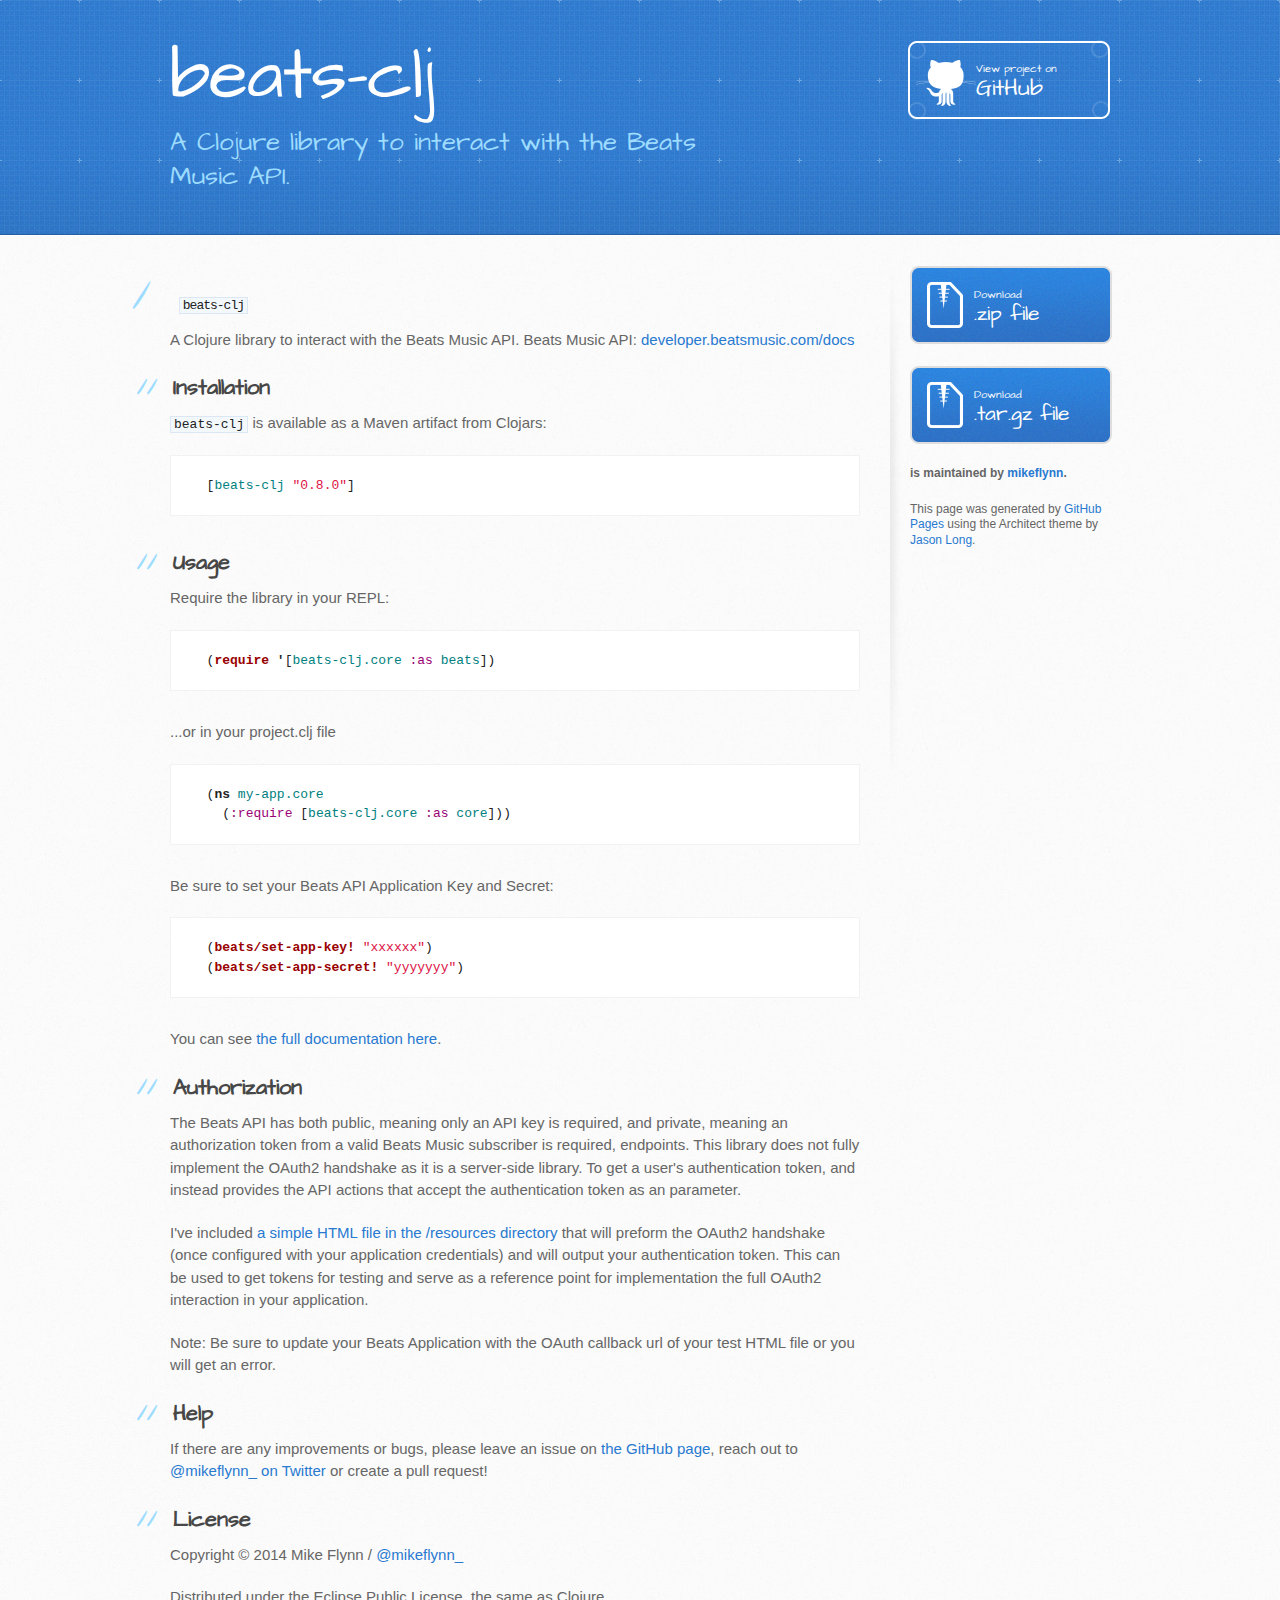
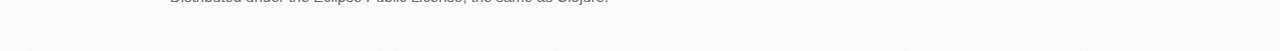
==== index.html @ 3dbe9bb8 "gh-pages: Fixed links in gh-page to the appropriate documents." ====
<!DOCTYPE html>
<html>
  <head>
    <meta charset='utf-8'>
    <meta http-equiv="X-UA-Compatible" content="chrome=1">
    <meta name="viewport" content="width=device-width, initial-scale=1, maximum-scale=1">
    <link href='https://fonts.googleapis.com/css?family=Architects+Daughter' rel='stylesheet' type='text/css'>
    <link rel="stylesheet" type="text/css" href="stylesheets/stylesheet.css" media="screen" />
    <link rel="stylesheet" type="text/css" href="stylesheets/pygment_trac.css" media="screen" />
    <link rel="stylesheet" type="text/css" href="stylesheets/print.css" media="print" />

    <!--[if lt IE 9]>
    <script src="//html5shiv.googlecode.com/svn/trunk/html5.js"></script>
    <![endif]-->

    <title>beats-clj by mikeflynn</title>
  </head>

  <body>
    <header>
      <div class="inner">
        <h1>beats-clj</h1>
        <h2>A Clojure library to interact with the Beats Music API.</h2>
        <a href="https://github.com/mikeflynn/beats-clj" class="button"><small>View project on</small>GitHub</a>
      </div>
    </header>

    <div id="content-wrapper">
      <div class="inner clearfix">
        <section id="main-content">
          <h1>
<a name="beats-clj" class="anchor" href="#beats-clj"><span class="octicon octicon-link"></span></a><code>beats-clj</code>
</h1>

<p>A Clojure library to interact with the Beats Music API.
Beats Music API: <a href="https://developer.beatsmusic.com/docs">developer.beatsmusic.com/docs</a></p>

<h2>
<a name="installation" class="anchor" href="#installation"><span class="octicon octicon-link"></span></a>Installation</h2>

<p><code>beats-clj</code> is available as a Maven artifact from Clojars:</p>

<div class="highlight highlight-clojure"><pre>  <span class="p">[</span><span class="nv">beats-clj</span> <span class="s">"0.8.0"</span><span class="p">]</span>
</pre></div>

<h2>
<a name="usage" class="anchor" href="#usage"><span class="octicon octicon-link"></span></a>Usage</h2>

<p>Require the library in your REPL:</p>

<div class="highlight highlight-clojure"><pre>  <span class="p">(</span><span class="nf">require</span> <span class="o">'</span><span class="p">[</span><span class="nv">beats-clj.core</span> <span class="ss">:as</span> <span class="nv">beats</span><span class="p">])</span>
</pre></div>

<p>...or in your project.clj file</p>

<div class="highlight highlight-clojure"><pre>  <span class="p">(</span><span class="kd">ns </span><span class="nv">my-app.core</span>
    <span class="p">(</span><span class="ss">:require</span> <span class="p">[</span><span class="nv">beats-clj.core</span> <span class="ss">:as</span> <span class="nv">core</span><span class="p">]))</span>
</pre></div>

<p>Be sure to set your Beats API Application Key and Secret:</p>

<div class="highlight highlight-clojure"><pre>  <span class="p">(</span><span class="nf">beats/set-app-key!</span> <span class="s">"xxxxxx"</span><span class="p">)</span>
  <span class="p">(</span><span class="nf">beats/set-app-secret!</span> <span class="s">"yyyyyyy"</span><span class="p">)</span>
</pre></div>

<p>You can see <a href="doc">the full documentation here</a>.</p>

<h2>
<a name="authorization" class="anchor" href="#authorization"><span class="octicon octicon-link"></span></a>Authorization</h2>

<p>The Beats API has both public, meaning only an API key is required, and private, meaning an authorization token from a valid Beats Music subscriber is required, endpoints. This library does not fully implement the OAuth2 handshake as it is a server-side library. To get a user's authentication token, and instead provides the API actions that accept the authentication token as an parameter.</p>

<p>I've included <a href="resources">a simple HTML file in the /resources directory</a> that will preform the OAuth2 handshake (once configured with your application credentials) and will output your authentication token. This can be used to get tokens for testing and serve as a reference point for implementation the full OAuth2 interaction in your application.</p>

<p><em>Note: Be sure to update your Beats Application with the OAuth callback url of your test HTML file or you will get an error.</em></p>

<h2>
<a name="help" class="anchor" href="#help"><span class="octicon octicon-link"></span></a>Help</h2>

<p>If there are any improvements or bugs, please leave an issue on <a href="https://github.com/mikeflynn/beats-clj">the GitHub page</a>, reach out to <a href="http://twitter.com/mikeflynn_">@mikeflynn_ on Twitter</a> or create a pull request!</p>

<h2>
<a name="license" class="anchor" href="#license"><span class="octicon octicon-link"></span></a>License</h2>

<p>Copyright © 2014 Mike Flynn / <a href="http://twitter.com/mikeflynn_">@mikeflynn_</a></p>

<p>Distributed under the Eclipse Public License, the same as Clojure.</p>
        </section>

        <aside id="sidebar">
          <a href="https://github.com/mikeflynn/beats-clj/zipball/master" class="button">
            <small>Download</small>
            .zip file
          </a>
          <a href="https://github.com/mikeflynn/beats-clj/tarball/master" class="button">
            <small>Download</small>
            .tar.gz file
          </a>

          <p class="repo-owner"><a href="https://github.com/mikeflynn/beats-clj"></a> is maintained by <a href="https://github.com/mikeflynn">mikeflynn</a>.</p>

          <p>This page was generated by <a href="https://pages.github.com">GitHub Pages</a> using the Architect theme by <a href="https://twitter.com/jasonlong">Jason Long</a>.</p>
        </aside>
      </div>
    </div>

            <script type="text/javascript">
            var gaJsHost = (("https:" == document.location.protocol) ? "https://ssl." : "http://www.");
            document.write(unescape("%3Cscript src='" + gaJsHost + "google-analytics.com/ga.js' type='text/javascript'%3E%3C/script%3E"));
          </script>
          <script type="text/javascript">
            try {
              var pageTracker = _gat._getTracker("UA-51642712-1");
            pageTracker._trackPageview();
            } catch(err) {}
          </script>

  </body>
</html>
---- stylesheets/stylesheet.css ----
/* http://meyerweb.com/eric/tools/css/reset/ 
   v2.0 | 20110126
   License: none (public domain)
*/
html, body, div, span, applet, object, iframe,
h1, h2, h3, h4, h5, h6, p, blockquote, pre,
a, abbr, acronym, address, big, cite, code,
del, dfn, em, img, ins, kbd, q, s, samp,
small, strike, strong, sub, sup, tt, var,
b, u, i, center,
dl, dt, dd, ol, ul, li,
fieldset, form, label, legend,
table, caption, tbody, tfoot, thead, tr, th, td,
article, aside, canvas, details, embed, 
figure, figcaption, footer, header, hgroup, 
menu, nav, output, ruby, section, summary,
time, mark, audio, video {
	margin: 0;
	padding: 0;
	border: 0;
	font-size: 100%;
	font: inherit;
	vertical-align: baseline;
}
/* HTML5 display-role reset for older browsers */
article, aside, details, figcaption, figure, 
footer, header, hgroup, menu, nav, section {
	display: block;
}
body {
	line-height: 1;
}
ol, ul {
	list-style: none;
}
blockquote, q {
	quotes: none;
}
blockquote:before, blockquote:after,
q:before, q:after {
	content: '';
	content: none;
}
table {
	border-collapse: collapse;
	border-spacing: 0;
}

/* LAYOUT STYLES */
body {
  font-size: 15px;
  line-height: 1.5; 
  background: #fafafa url(../images/body-bg.jpg) 0 0 repeat;
  font-family: 'Helvetica Neue', Helvetica, Arial, serif;
  font-weight: 400;
  color: #666;
}

a {
  color: #2879d0;
}
a:hover {
  color: #2268b2;
}

header {
  padding-top: 40px;
  padding-bottom: 40px;
  font-family: 'Architects Daughter', 'Helvetica Neue', Helvetica, Arial, serif; 
  background: #2e7bcf url(../images/header-bg.jpg) 0 0 repeat-x;
  border-bottom: solid 1px #275da1;
}

header h1 {
  letter-spacing: -1px;
  font-size: 72px;
  color: #fff;
  line-height: 1;
  margin-bottom: 0.2em;
  width: 540px;
}

header h2 {
  font-size: 26px;
  color: #9ddcff;
  font-weight: normal;
  line-height: 1.3;
  width: 540px;
  letter-spacing: 0;
}

.inner {
  position: relative;
  width: 940px;
  margin: 0 auto;
}

#content-wrapper {
  border-top: solid 1px #fff;
  padding-top: 30px;
}

#main-content {
  width: 690px;
  float: left;
}

#main-content img {
  max-width: 100%;
}

aside#sidebar {
  width: 200px;
  padding-left: 20px;
  min-height: 504px;
  float: right;
  background: transparent url(../images/sidebar-bg.jpg) 0 0 no-repeat;
  font-size: 12px;
  line-height: 1.3;
}

aside#sidebar p.repo-owner,
aside#sidebar p.repo-owner a {
  font-weight: bold;
}

#downloads {
  margin-bottom: 40px;
}

a.button {
  width: 134px;
  height: 58px;
  line-height: 1.2;
  font-size: 23px;
  color: #fff;
  padding-left: 68px;
  padding-top: 22px;
  font-family: 'Architects Daughter', 'Helvetica Neue', Helvetica, Arial, serif; 
}
a.button small {
  display: block;
  font-size: 11px;
}
header a.button {
  position: absolute;
  right: 0;
  top: 0;
  background: transparent url(../images/github-button.png) 0 0 no-repeat;
}
aside a.button {
  width: 138px;
  padding-left: 64px;
  display: block;
  background: transparent url(../images/download-button.png) 0 0 no-repeat;
  margin-bottom: 20px;
  font-size: 21px;
}

code, pre {
  font-family: Monaco, "Bitstream Vera Sans Mono", "Lucida Console", Terminal, monospace;
  color: #222;
  margin-bottom: 30px;
  font-size: 13px;
}

code {
  background-color: #f2f8fc;
  border: solid 1px #dbe7f3;
  padding: 0 3px;
}

pre {
  padding: 20px;
  background: #fff;
  text-shadow: none;
  overflow: auto;
  border: solid 1px #f2f2f2;
}
pre code {
  color: #2879d0;
  background-color: #fff;
  border: none;
  padding: 0;
}

ul, ol, dl {
  margin-bottom: 20px;
}


/* COMMON STYLES */

hr {
  height: 1px;
  line-height: 1px;
  margin-top: 1em;
  padding-bottom: 1em;
  border: none;
  background: transparent url('../images/hr.png') 0 0 no-repeat;
}

table {
  width: 100%;
  border: 1px solid #ebebeb;
}

th {
  font-weight: 500;
}

td {
  border: 1px solid #ebebeb;
  text-align: center; 
  font-weight: 300;
}

form {
  background: #f2f2f2;
  padding: 20px;
  
}


/* GENERAL ELEMENT TYPE STYLES */

#main-content h1 {
  font-family: 'Architects Daughter', 'Helvetica Neue', Helvetica, Arial, serif; 
  font-size: 2.8em;
  letter-spacing: -1px;
  color: #474747;
} 

#main-content h1:before {
  content: "/";
  color: #9ddcff;
  padding-right: 0.3em;
  margin-left: -0.9em;
}

#main-content h2 {
  font-family: 'Architects Daughter', 'Helvetica Neue', Helvetica, Arial, serif; 
  font-size: 22px;
  font-weight: bold;
  margin-bottom: 8px;
  color: #474747;
} 
#main-content h2:before {
  content: "//";
  color: #9ddcff;
  padding-right: 0.3em;
  margin-left: -1.5em;
}

#main-content h3 {
  font-family: 'Architects Daughter', 'Helvetica Neue', Helvetica, Arial, serif; 
  font-size: 18px;
  font-weight: bold;
  margin-top: 24px;
  margin-bottom: 8px;
  color: #474747;
} 
 
#main-content h3:before {
  content: "///";
  color: #9ddcff;
  padding-right: 0.3em;
  margin-left: -2em;
}

#main-content h4 {
  font-family: 'Architects Daughter', 'Helvetica Neue', Helvetica, Arial, serif; 
  font-size: 15px;
  font-weight: bold;
  color: #474747;
} 

h4:before {
  content: "////";
  color: #9ddcff;
  padding-right: 0.3em;
  margin-left: -2.8em;
}

#main-content h5 {
  font-family: 'Architects Daughter', 'Helvetica Neue', Helvetica, Arial, serif; 
  font-size: 14px;
  color: #474747;
} 
h5:before {
  content: "/////";
  color: #9ddcff;
  padding-right: 0.3em;
  margin-left: -3.2em;
}

#main-content h6 {
  font-family: 'Architects Daughter', 'Helvetica Neue', Helvetica, Arial, serif; 
  font-size: .8em;
  color: #474747;
} 
h6:before {
  content: "//////";
  color: #9ddcff;
  padding-right: 0.3em;
  margin-left: -3.7em;
}

p {
  margin-bottom: 20px;
}
 
a {
  text-decoration: none;
}

p a {
  font-weight: 400;
}

blockquote {
  font-size: 1.6em;
  border-left: 10px solid #e9e9e9;
  margin-bottom: 20px;
  padding: 0 0 0 30px;
}

ul {
  list-style: disc inside;
  padding-left: 20px;
}

ol {
  list-style: decimal inside;
  padding-left: 3px;
}

dl dd {
  font-style: italic;
  font-weight: 100;
}

footer {
  background: transparent url('../images/hr.png') 0 0 no-repeat;
  margin-top: 40px;
  padding-top: 20px;
  padding-bottom: 30px;
  font-size: 13px;
  color: #aaa;
}

footer a {
  color: #666;
}
footer a:hover {
  color: #444;
}

/* MISC */
.clearfix:after {
  clear: both;
  content: '.';
  display: block;
  visibility: hidden;
  height: 0;
}

.clearfix {display: inline-block;}
* html .clearfix {height: 1%;}
.clearfix {display: block;}

/* #Media Queries
================================================== */

/* Smaller than standard 960 (devices and browsers) */
@media only screen and (max-width: 959px) {}

/* Tablet Portrait size to standard 960 (devices and browsers) */
@media only screen and (min-width: 768px) and (max-width: 959px) {
  .inner {
    width: 740px;
  }
  header h1, header h2 {
    width: 340px;
  }
  header h1 {
    font-size: 60px;
  }
  header h2 {
    font-size: 30px;
  }
  #main-content {
    width: 490px;
  }
  #main-content h1:before,
  #main-content h2:before,
  #main-content h3:before,
  #main-content h4:before,
  #main-content h5:before,
  #main-content h6:before {
    content: none;
    padding-right: 0;
    margin-left: 0;
  }
}

/* All Mobile Sizes (devices and browser) */
@media only screen and (max-width: 767px) {
  .inner {
    width: 93%;
  }
  header {
    padding: 20px 0;
  }
  header .inner {
    position: relative;
  }
  header h1, header h2 {
    width: 100%;
  }
  header h1 {
    font-size: 48px;
  }
  header h2 {
    font-size: 24px;
  }
  header a.button {
    background-image: none;
    width: auto;
    height: auto;
    display: inline-block;
    margin-top: 15px;
    padding: 5px 10px;
    position: relative;
    text-align: center;
    font-size: 13px;
    line-height: 1;
    background-color: #9ddcff;
    color: #2879d0;
    -moz-border-radius: 5px;
    -webkit-border-radius: 5px;                     
    border-radius: 5px;    
  }
  header a.button small {
    font-size: 13px;
    display: inline;
  }
  #main-content,
  aside#sidebar {
    float: none;
    width: 100% ! important;
  }
  aside#sidebar {
    background-image: none;
    margin-top: 20px;
    border-top: solid 1px #ddd;
    padding: 20px 0;
    min-height: 0;
  }
  aside#sidebar a.button {
    display: none;
  }
  #main-content h1:before,
  #main-content h2:before,
  #main-content h3:before,
  #main-content h4:before,
  #main-content h5:before,
  #main-content h6:before {
    content: none;
    padding-right: 0;
    margin-left: 0;
  }
}

/* Mobile Landscape Size to Tablet Portrait (devices and browsers) */
@media only screen and (min-width: 480px) and (max-width: 767px) {}

/* Mobile Portrait Size to Mobile Landscape Size (devices and browsers) */
@media only screen and (max-width: 479px) {}
---- stylesheets/pygment_trac.css ----
.highlight  { background: #ffffff; }
.highlight .c { color: #999988; font-style: italic } /* Comment */
.highlight .err { color: #a61717; background-color: #e3d2d2 } /* Error */
.highlight .k { font-weight: bold } /* Keyword */
.highlight .o { font-weight: bold } /* Operator */
.highlight .cm { color: #999988; font-style: italic } /* Comment.Multiline */
.highlight .cp { color: #999999; font-weight: bold } /* Comment.Preproc */
.highlight .c1 { color: #999988; font-style: italic } /* Comment.Single */
.highlight .cs { color: #999999; font-weight: bold; font-style: italic } /* Comment.Special */
.highlight .gd { color: #000000; background-color: #ffdddd } /* Generic.Deleted */
.highlight .gd .x { color: #000000; background-color: #ffaaaa } /* Generic.Deleted.Specific */
.highlight .ge { font-style: italic } /* Generic.Emph */
.highlight .gr { color: #aa0000 } /* Generic.Error */
.highlight .gh { color: #999999 } /* Generic.Heading */
.highlight .gi { color: #000000; background-color: #ddffdd } /* Generic.Inserted */
.highlight .gi .x { color: #000000; background-color: #aaffaa } /* Generic.Inserted.Specific */
.highlight .go { color: #888888 } /* Generic.Output */
.highlight .gp { color: #555555 } /* Generic.Prompt */
.highlight .gs { font-weight: bold } /* Generic.Strong */
.highlight .gu { color: #800080; font-weight: bold; } /* Generic.Subheading */
.highlight .gt { color: #aa0000 } /* Generic.Traceback */
.highlight .kc { font-weight: bold } /* Keyword.Constant */
.highlight .kd { font-weight: bold } /* Keyword.Declaration */
.highlight .kn { font-weight: bold } /* Keyword.Namespace */
.highlight .kp { font-weight: bold } /* Keyword.Pseudo */
.highlight .kr { font-weight: bold } /* Keyword.Reserved */
.highlight .kt { color: #445588; font-weight: bold } /* Keyword.Type */
.highlight .m { color: #009999 } /* Literal.Number */
.highlight .s { color: #d14 } /* Literal.String */
.highlight .na { color: #008080 } /* Name.Attribute */
.highlight .nb { color: #0086B3 } /* Name.Builtin */
.highlight .nc { color: #445588; font-weight: bold } /* Name.Class */
.highlight .no { color: #008080 } /* Name.Constant */
.highlight .ni { color: #800080 } /* Name.Entity */
.highlight .ne { color: #990000; font-weight: bold } /* Name.Exception */
.highlight .nf { color: #990000; font-weight: bold } /* Name.Function */
.highlight .nn { color: #555555 } /* Name.Namespace */
.highlight .nt { color: #000080 } /* Name.Tag */
.highlight .nv { color: #008080 } /* Name.Variable */
.highlight .ow { font-weight: bold } /* Operator.Word */
.highlight .w { color: #bbbbbb } /* Text.Whitespace */
.highlight .mf { color: #009999 } /* Literal.Number.Float */
.highlight .mh { color: #009999 } /* Literal.Number.Hex */
.highlight .mi { color: #009999 } /* Literal.Number.Integer */
.highlight .mo { color: #009999 } /* Literal.Number.Oct */
.highlight .sb { color: #d14 } /* Literal.String.Backtick */
.highlight .sc { color: #d14 } /* Literal.String.Char */
.highlight .sd { color: #d14 } /* Literal.String.Doc */
.highlight .s2 { color: #d14 } /* Literal.String.Double */
.highlight .se { color: #d14 } /* Literal.String.Escape */
.highlight .sh { color: #d14 } /* Literal.String.Heredoc */
.highlight .si { color: #d14 } /* Literal.String.Interpol */
.highlight .sx { color: #d14 } /* Literal.String.Other */
.highlight .sr { color: #009926 } /* Literal.String.Regex */
.highlight .s1 { color: #d14 } /* Literal.String.Single */
.highlight .ss { color: #990073 } /* Literal.String.Symbol */
.highlight .bp { color: #999999 } /* Name.Builtin.Pseudo */
.highlight .vc { color: #008080 } /* Name.Variable.Class */
.highlight .vg { color: #008080 } /* Name.Variable.Global */
.highlight .vi { color: #008080 } /* Name.Variable.Instance */
.highlight .il { color: #009999 } /* Literal.Number.Integer.Long */

.type-csharp .highlight .k { color: #0000FF }
.type-csharp .highlight .kt { color: #0000FF }
.type-csharp .highlight .nf { color: #000000; font-weight: normal }
.type-csharp .highlight .nc { color: #2B91AF }
.type-csharp .highlight .nn { color: #000000 }
.type-csharp .highlight .s { color: #A31515 }
.type-csharp .highlight .sc { color: #A31515 }
---- stylesheets/print.css ----
html, body, div, span, applet, object, iframe,
h1, h2, h3, h4, h5, h6, p, blockquote, pre,
a, abbr, acronym, address, big, cite, code,
del, dfn, em, img, ins, kbd, q, s, samp,
small, strike, strong, sub, sup, tt, var,
b, u, i, center,
dl, dt, dd, ol, ul, li,
fieldset, form, label, legend,
table, caption, tbody, tfoot, thead, tr, th, td,
article, aside, canvas, details, embed, 
figure, figcaption, footer, header, hgroup, 
menu, nav, output, ruby, section, summary,
time, mark, audio, video {
  margin: 0;
  padding: 0;
  border: 0;
  font-size: 100%;
  font: inherit;
  vertical-align: baseline;
}
/* HTML5 display-role reset for older browsers */
article, aside, details, figcaption, figure, 
footer, header, hgroup, menu, nav, section {
  display: block;
}
body {
  line-height: 1;
}
ol, ul {
  list-style: none;
}
blockquote, q {
  quotes: none;
}
blockquote:before, blockquote:after,
q:before, q:after {
  content: '';
  content: none;
}
table {
  border-collapse: collapse;
  border-spacing: 0;
}
body {
  font-size: 13px;
  line-height: 1.5; 
  font-family: 'Helvetica Neue', Helvetica, Arial, serif;
  color: #000;
}

a {
  color: #d5000d;
  font-weight: bold;
}

header {
  padding-top: 35px;
  padding-bottom: 10px;
}

header h1 {
  font-weight: bold;
  letter-spacing: -1px;
  font-size: 48px;
  color: #303030;
  line-height: 1.2;
}

header h2 {
  letter-spacing: -1px;
  font-size: 24px;
  color: #aaa;
  font-weight: normal;
  line-height: 1.3;
}
#downloads {
  display: none;
}
#main_content {
  padding-top: 20px;
}

code, pre {
  font-family: Monaco, "Bitstream Vera Sans Mono", "Lucida Console", Terminal;
  color: #222;
  margin-bottom: 30px;
  font-size: 12px;
}

code {
  padding: 0 3px;
}

pre {
  border: solid 1px #ddd;
  padding: 20px;
  overflow: auto;
}
pre code {
  padding: 0;
}

ul, ol, dl {
  margin-bottom: 20px;
}


/* COMMON STYLES */

table {
  width: 100%;
  border: 1px solid #ebebeb;
}

th {
  font-weight: 500;
}

td {
  border: 1px solid #ebebeb;
  text-align: center; 
  font-weight: 300;
}

form {
  background: #f2f2f2;
  padding: 20px;
  
}


/* GENERAL ELEMENT TYPE STYLES */

h1 {
  font-size: 2.8em;
} 

h2 {
  font-size: 22px;
  font-weight: bold;
  color: #303030;
  margin-bottom: 8px;
} 

h3 {
  color: #d5000d;
  font-size: 18px;
  font-weight: bold;
  margin-bottom: 8px;
} 
 
h4 {
  font-size: 16px;
  color: #303030;
  font-weight: bold;
} 

h5 {
  font-size: 1em;
  color: #303030;
} 

h6 {
  font-size: .8em;
  color: #303030;
} 

p {
  font-weight: 300;
  margin-bottom: 20px;
}
 
a {
  text-decoration: none;
}

p a {
  font-weight: 400;
}

blockquote {
  font-size: 1.6em;
  border-left: 10px solid #e9e9e9;
  margin-bottom: 20px;
  padding: 0 0 0 30px;
}

ul li {
  list-style: disc inside;
  padding-left: 20px;
}

ol li {
  list-style: decimal inside;
  padding-left: 3px;
}

dl dd {
  font-style: italic;
  font-weight: 100;
}

footer {
  margin-top: 40px;
  padding-top: 20px;
  padding-bottom: 30px;
  font-size: 13px;
  color: #aaa;
}

footer a {
  color: #666;
}

/* MISC */
.clearfix:after {
  clear: both;
  content: '.';
  display: block;
  visibility: hidden;
  height: 0;
}

.clearfix {display: inline-block;}
* html .clearfix {height: 1%;}
.clearfix {display: block;}
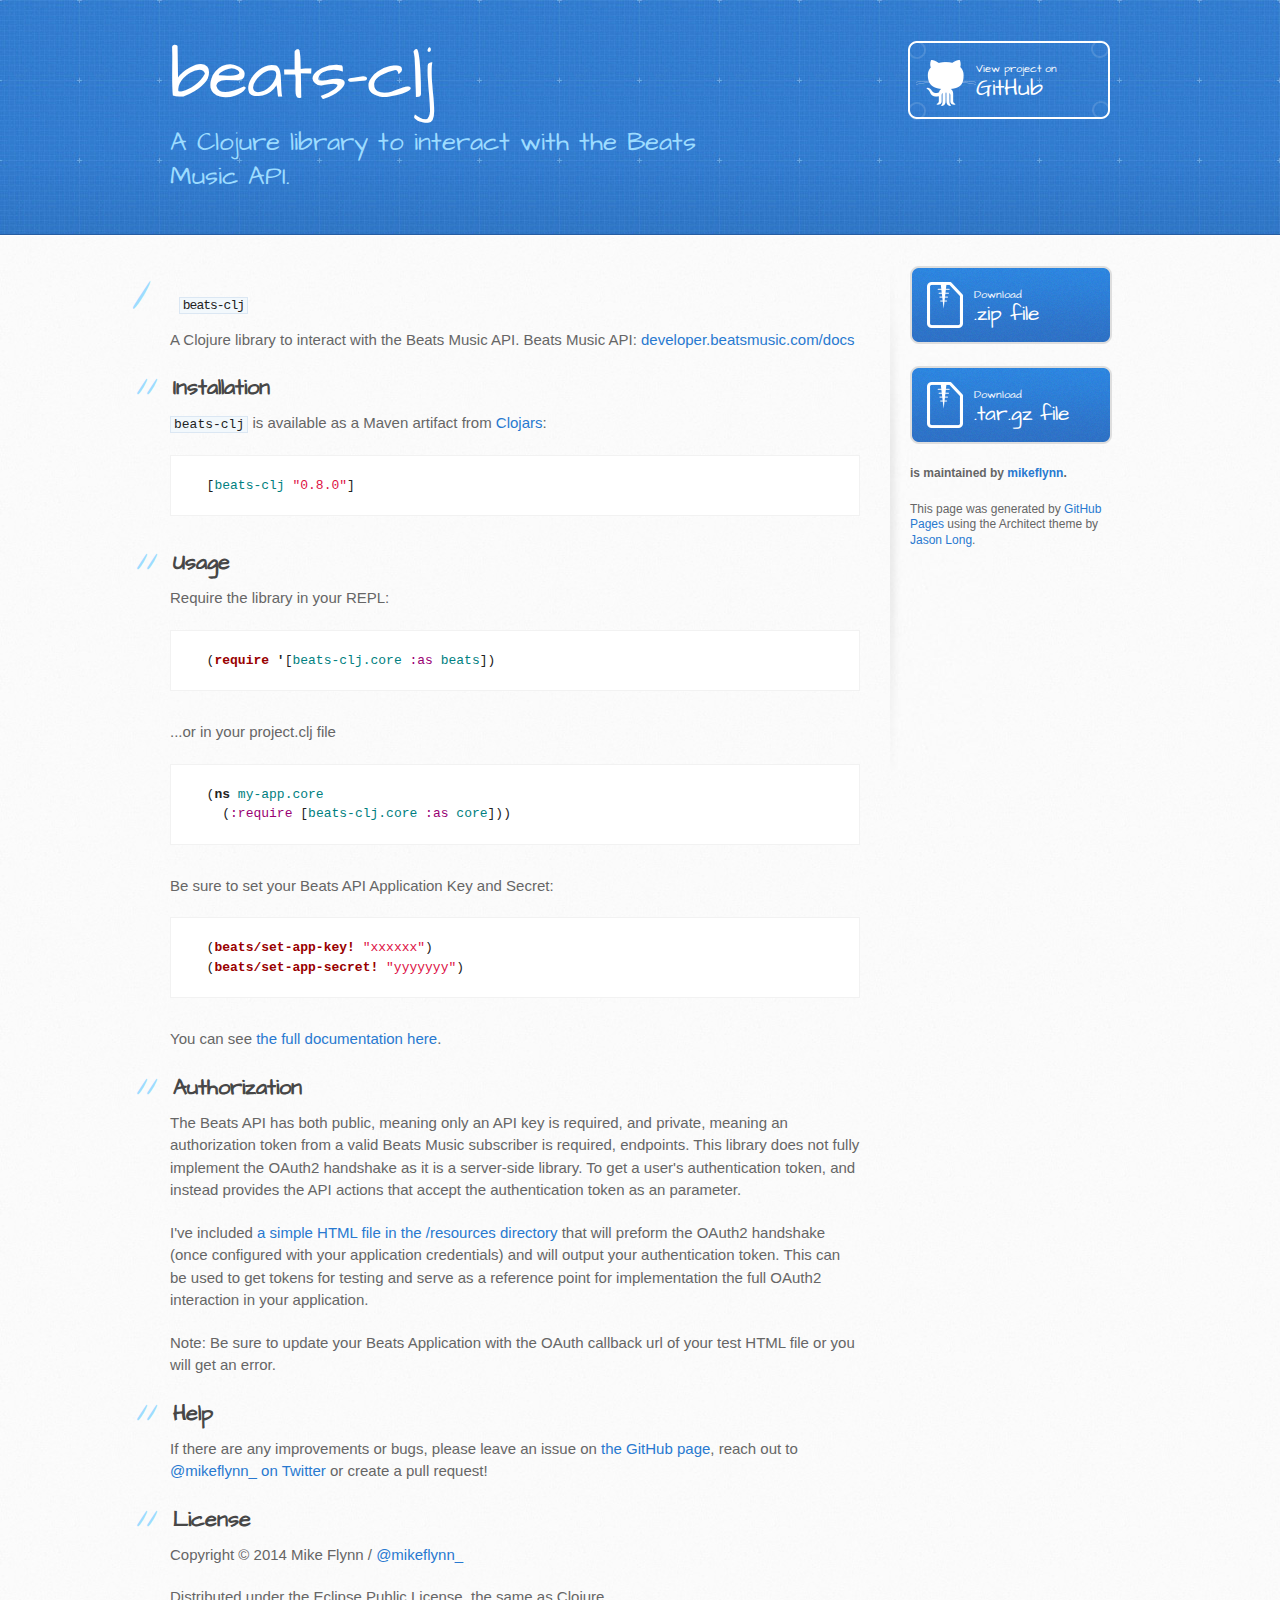
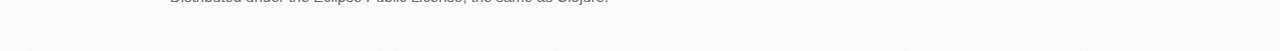
==== commit 2c268986: "gh-pages: Added link to clojars." ====
--- a/index.html
+++ b/index.html
@@ -38,7 +38,7 @@
 <h2>
 <a name="installation" class="anchor" href="#installation"><span class="octicon octicon-link"></span></a>Installation</h2>
 
-<p><code>beats-clj</code> is available as a Maven artifact from Clojars:</p>
+<p><code>beats-clj</code> is available as a Maven artifact from <a href="https://clojars.org/beats-clj">Clojars</a>:</p>
 
 <div class="highlight highlight-clojure"><pre>  <span class="p">[</span><span class="nv">beats-clj</span> <span class="s">"0.8.0"</span><span class="p">]</span>
 </pre></div>
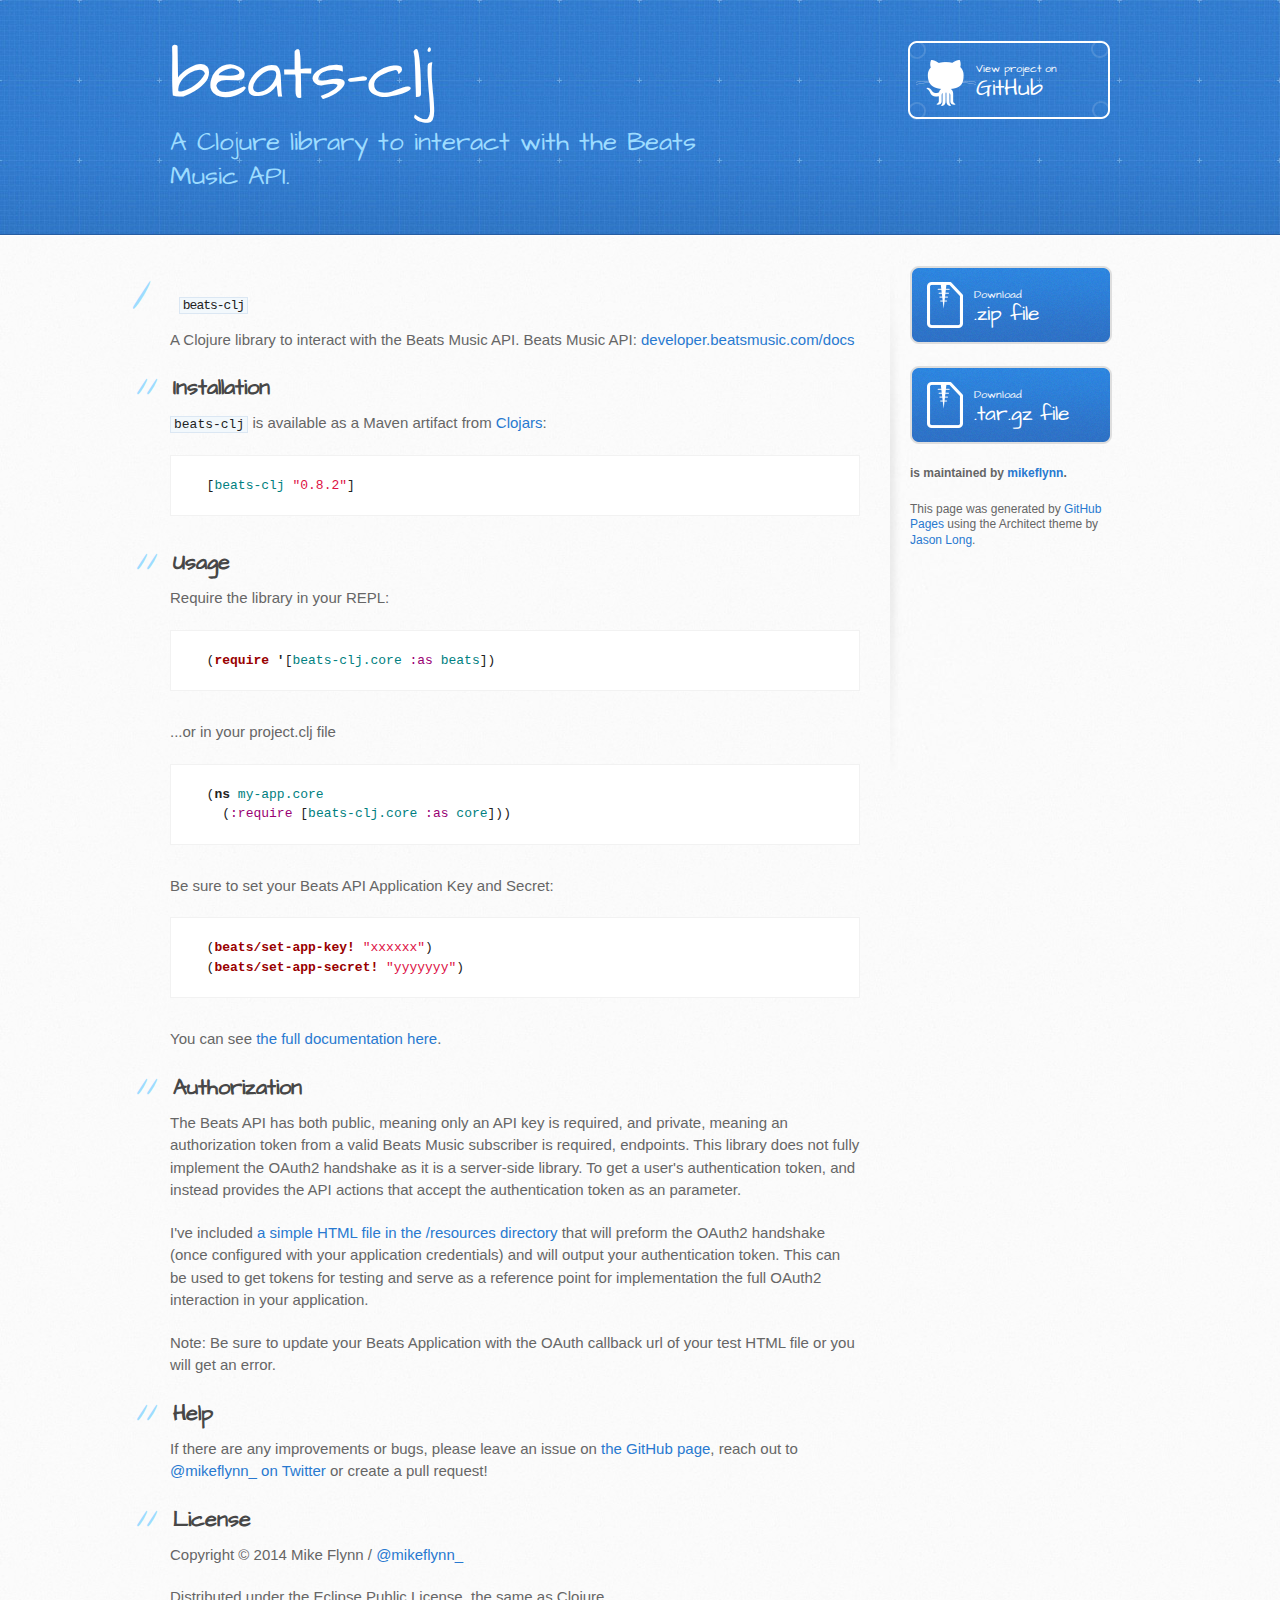
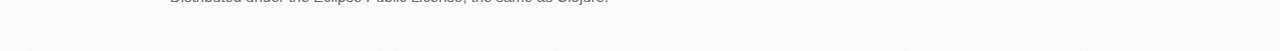
==== commit 5c8760f0: "gh-pages: Updated version number." ====
--- a/index.html
+++ b/index.html
@@ -40,7 +40,7 @@
 
 <p><code>beats-clj</code> is available as a Maven artifact from <a href="https://clojars.org/beats-clj">Clojars</a>:</p>
 
-<div class="highlight highlight-clojure"><pre>  <span class="p">[</span><span class="nv">beats-clj</span> <span class="s">"0.8.0"</span><span class="p">]</span>
+<div class="highlight highlight-clojure"><pre>  <span class="p">[</span><span class="nv">beats-clj</span> <span class="s">"0.8.2"</span><span class="p">]</span>
 </pre></div>
 
 <h2>
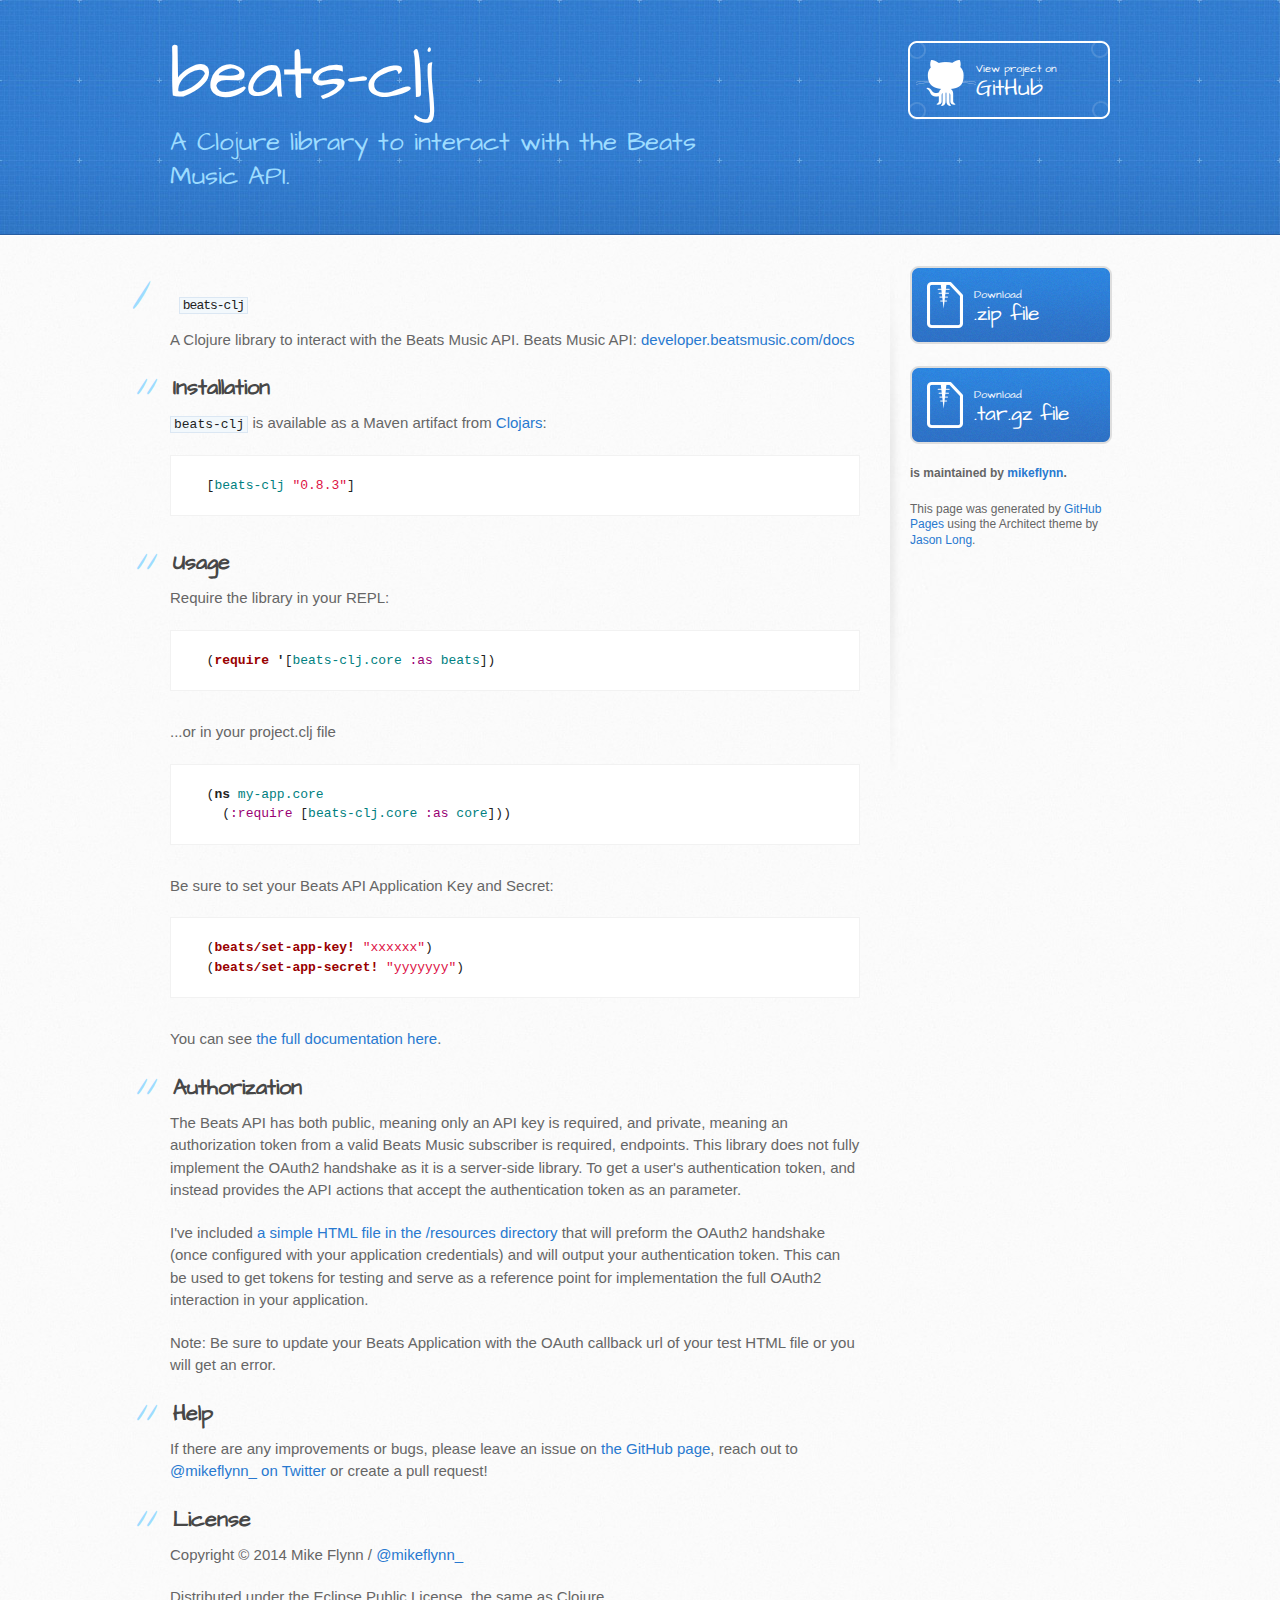
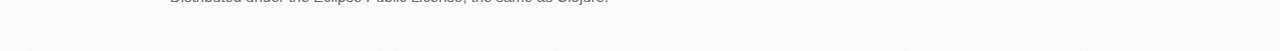
==== commit 7ec662a8: "gh-pages: Updated version number in page." ====
--- a/index.html
+++ b/index.html
@@ -40,7 +40,7 @@
 
 <p><code>beats-clj</code> is available as a Maven artifact from <a href="https://clojars.org/beats-clj">Clojars</a>:</p>
 
-<div class="highlight highlight-clojure"><pre>  <span class="p">[</span><span class="nv">beats-clj</span> <span class="s">"0.8.2"</span><span class="p">]</span>
+<div class="highlight highlight-clojure"><pre>  <span class="p">[</span><span class="nv">beats-clj</span> <span class="s">"0.8.3"</span><span class="p">]</span>
 </pre></div>
 
 <h2>
@@ -116,4 +116,4 @@
           </script>
 
   </body>
-</html>+</html>
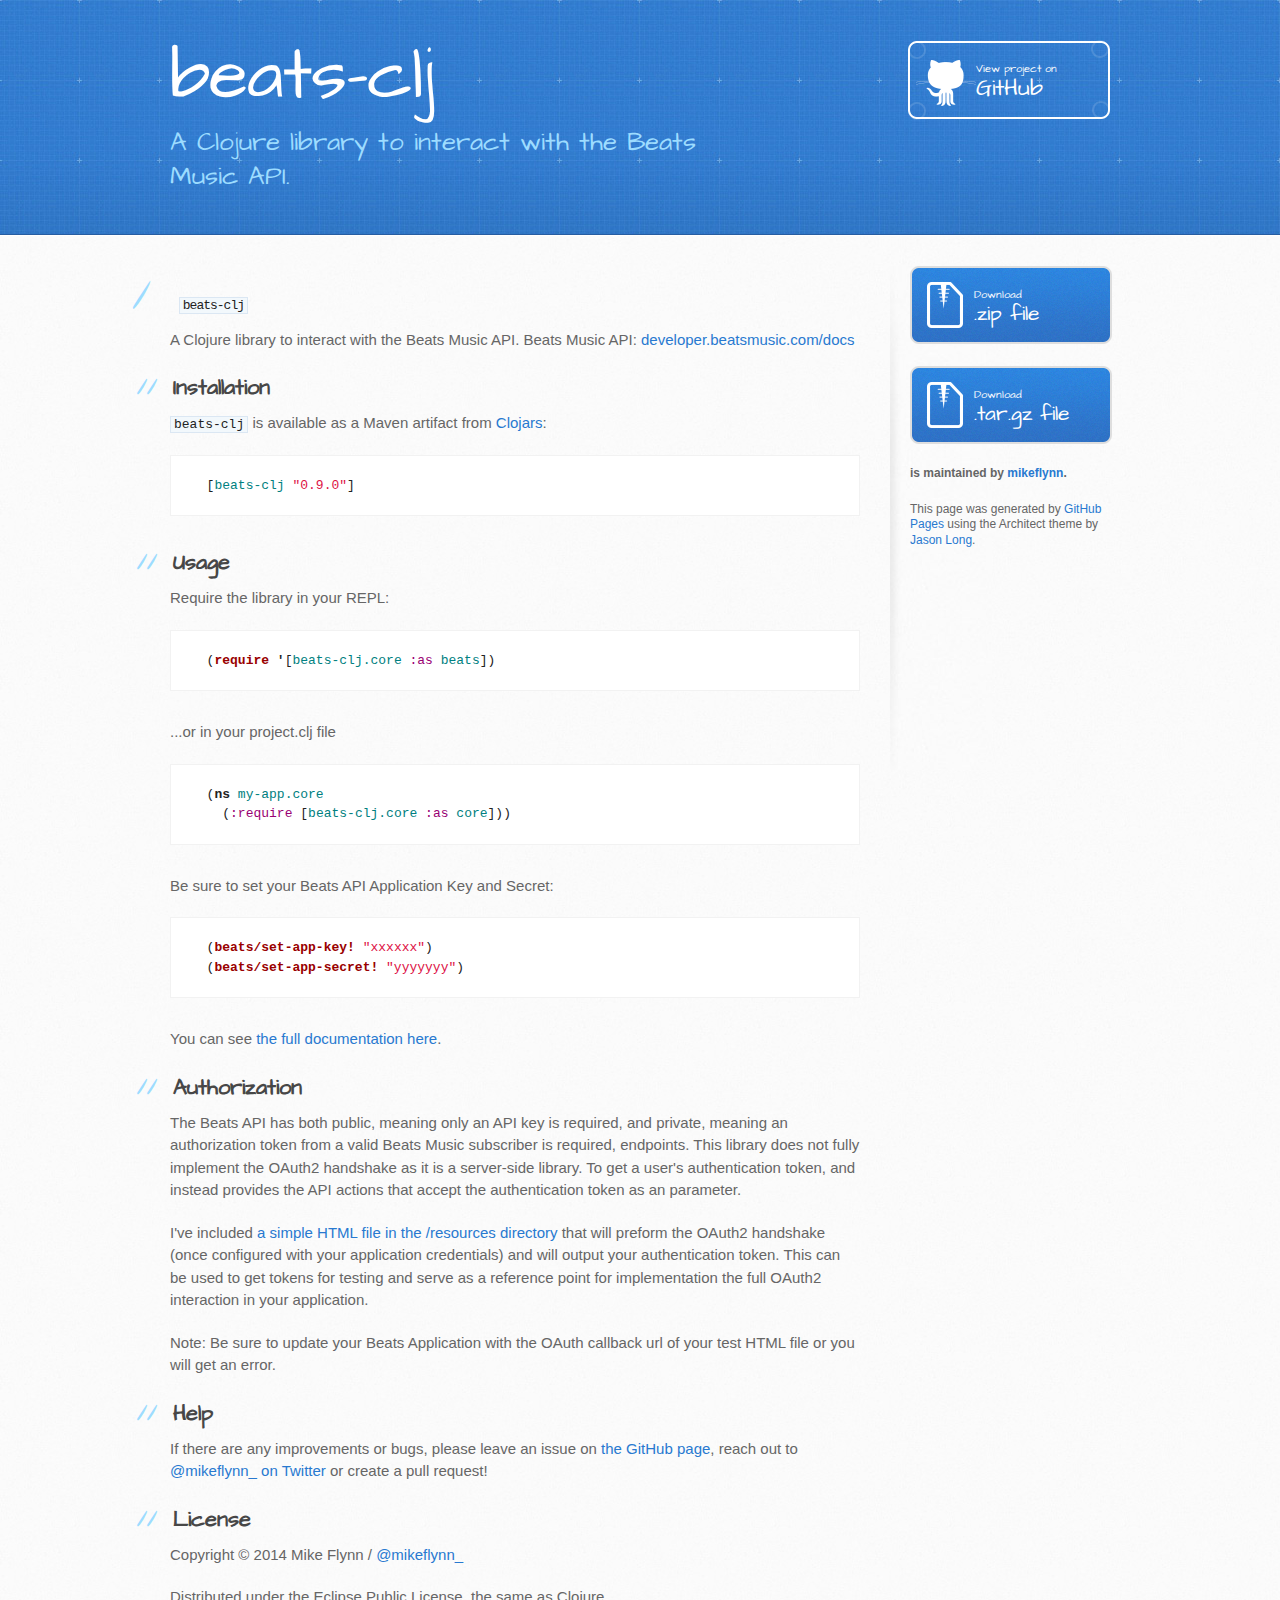
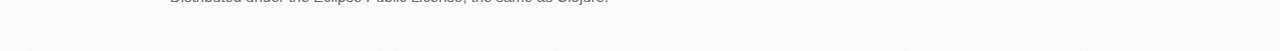
==== commit 8b08e96c: "gh-pages: Updated version number." ====
--- a/index.html
+++ b/index.html
@@ -40,7 +40,7 @@
 
 <p><code>beats-clj</code> is available as a Maven artifact from <a href="https://clojars.org/beats-clj">Clojars</a>:</p>
 
-<div class="highlight highlight-clojure"><pre>  <span class="p">[</span><span class="nv">beats-clj</span> <span class="s">"0.8.3"</span><span class="p">]</span>
+<div class="highlight highlight-clojure"><pre>  <span class="p">[</span><span class="nv">beats-clj</span> <span class="s">"0.9.0"</span><span class="p">]</span>
 </pre></div>
 
 <h2>
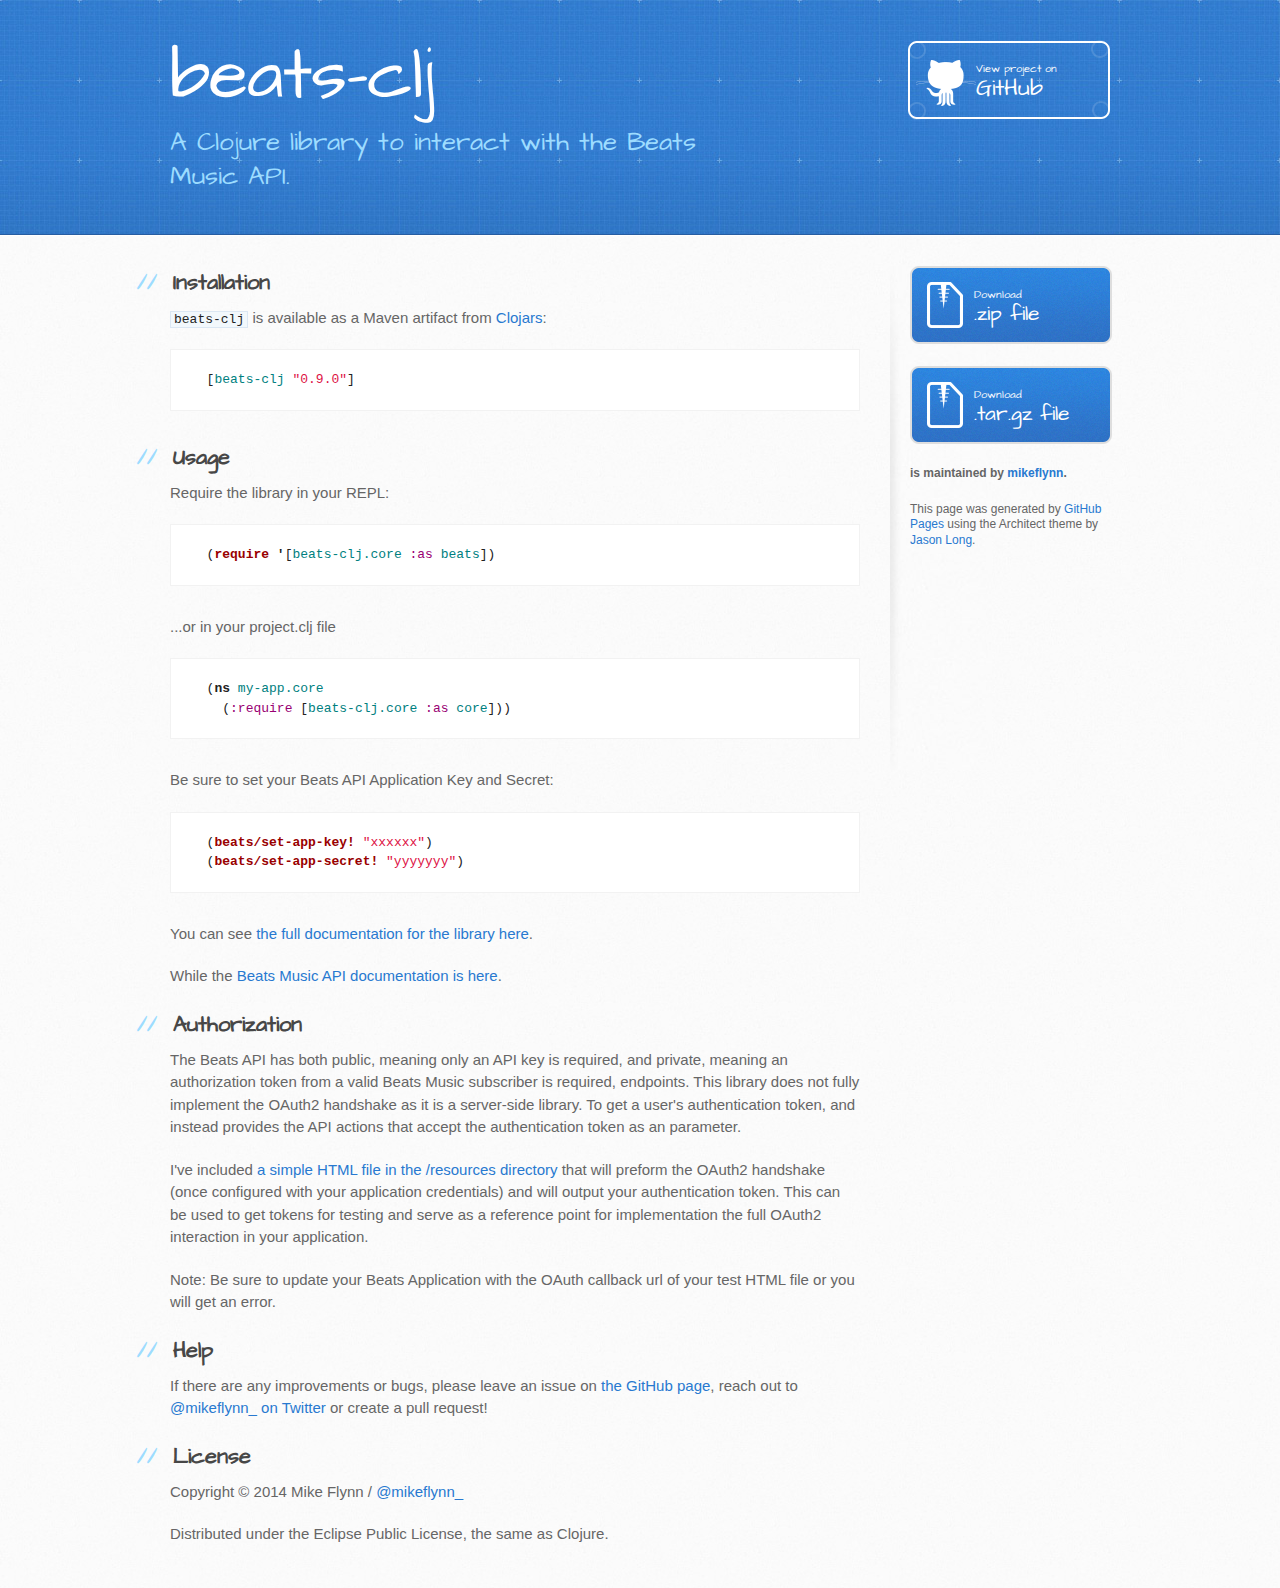
==== commit a6c2790b: "gh-pages: Updated the page to look a little more like Beats." ====
--- a/index.html
+++ b/index.html
@@ -8,6 +8,8 @@
     <link rel="stylesheet" type="text/css" href="stylesheets/stylesheet.css" media="screen" />
     <link rel="stylesheet" type="text/css" href="stylesheets/pygment_trac.css" media="screen" />
     <link rel="stylesheet" type="text/css" href="stylesheets/print.css" media="print" />
+
+    <link rel="stylesheet" type="text/css" href="stylesheets/override.css" media="screen" />
 
     <!--[if lt IE 9]>
     <script src="//html5shiv.googlecode.com/svn/trunk/html5.js"></script>
@@ -28,13 +30,6 @@
     <div id="content-wrapper">
       <div class="inner clearfix">
         <section id="main-content">
-          <h1>
-<a name="beats-clj" class="anchor" href="#beats-clj"><span class="octicon octicon-link"></span></a><code>beats-clj</code>
-</h1>
-
-<p>A Clojure library to interact with the Beats Music API.
-Beats Music API: <a href="https://developer.beatsmusic.com/docs">developer.beatsmusic.com/docs</a></p>
-
 <h2>
 <a name="installation" class="anchor" href="#installation"><span class="octicon octicon-link"></span></a>Installation</h2>
 
@@ -63,7 +58,8 @@
   <span class="p">(</span><span class="nf">beats/set-app-secret!</span> <span class="s">"yyyyyyy"</span><span class="p">)</span>
 </pre></div>
 
-<p>You can see <a href="doc">the full documentation here</a>.</p>
+<p>You can see <a href="doc">the full documentation for the library here</a>.</p>
+<p>While the <a href="https://developer.beatsmusic.com/docs">Beats Music API documentation is here</a>.</p>
 
 <h2>
 <a name="authorization" class="anchor" href="#authorization"><span class="octicon octicon-link"></span></a>Authorization</h2>
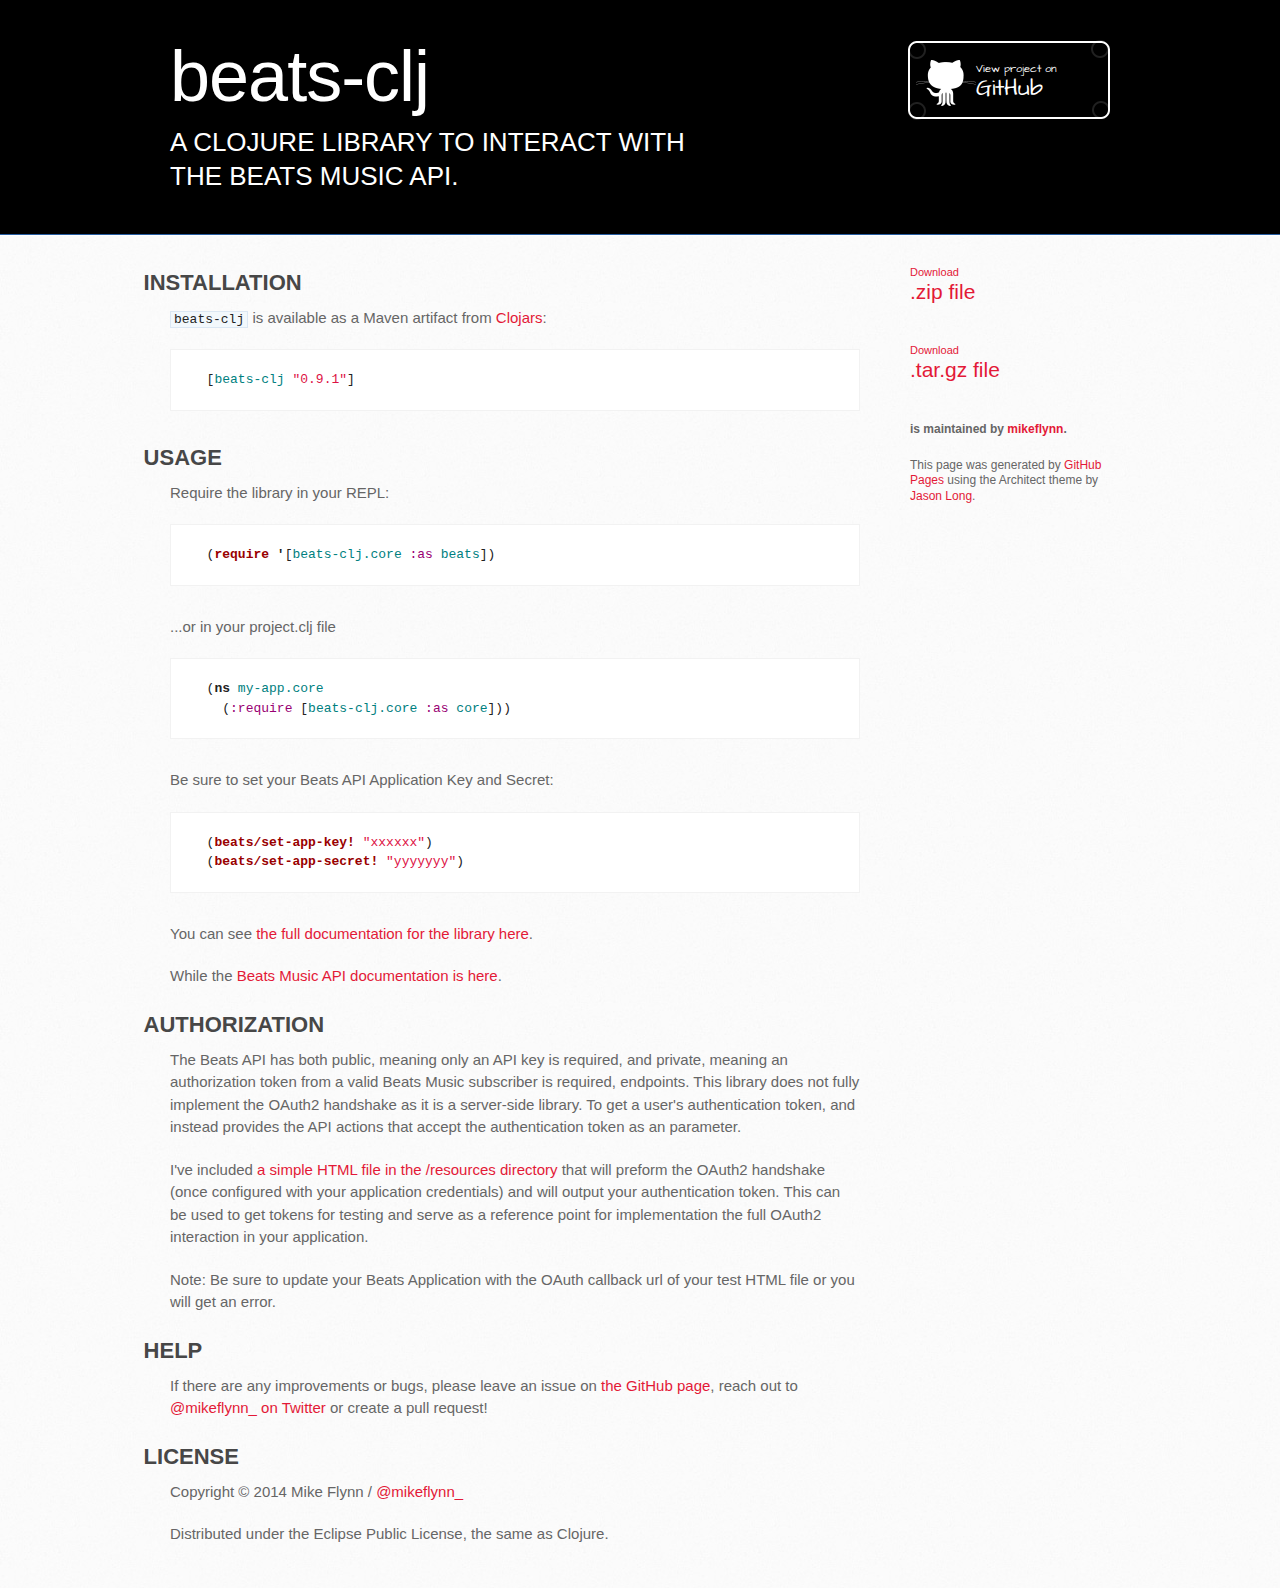
==== commit d4effe11: "gh-pages: Updated version number." ====
--- a/index.html
+++ b/index.html
@@ -35,7 +35,7 @@
 
 <p><code>beats-clj</code> is available as a Maven artifact from <a href="https://clojars.org/beats-clj">Clojars</a>:</p>
 
-<div class="highlight highlight-clojure"><pre>  <span class="p">[</span><span class="nv">beats-clj</span> <span class="s">"0.9.0"</span><span class="p">]</span>
+<div class="highlight highlight-clojure"><pre>  <span class="p">[</span><span class="nv">beats-clj</span> <span class="s">"0.9.1"</span><span class="p">]</span>
 </pre></div>
 
 <h2>
--- a/stylesheets/override.css
+++ b/stylesheets/override.css
@@ -0,0 +1,33 @@
+a {
+  color: #E31937;
+}
+
+header {
+  background: #000 url('http://blog.beatsmusic.com/wp-content/uploads/2014/05/play-schematic-1100x618.jpg') no-repeat;
+  font-family: neuzeit_groteskblack,"Helvetica Neue",sans-serif !important;
+}
+
+header h2 {
+  text-transform: uppercase;
+  color: white;
+}
+
+aside#sidebar { background-image: none; }
+
+#main-content h2:before,
+#main-content h1:before {
+  content: "";
+}
+
+#main-content h1,
+#main-content h2 {
+  font-family: neuzeit_groteskblack,"Helvetica Neue",sans-serif !important;
+  text-transform: uppercase;
+}
+
+aside a.button {
+  background: none;
+  font-family: neuzeit_groteskblack,"Helvetica Neue",sans-serif !important;
+  padding: 0px;
+  color: #E31937;
+}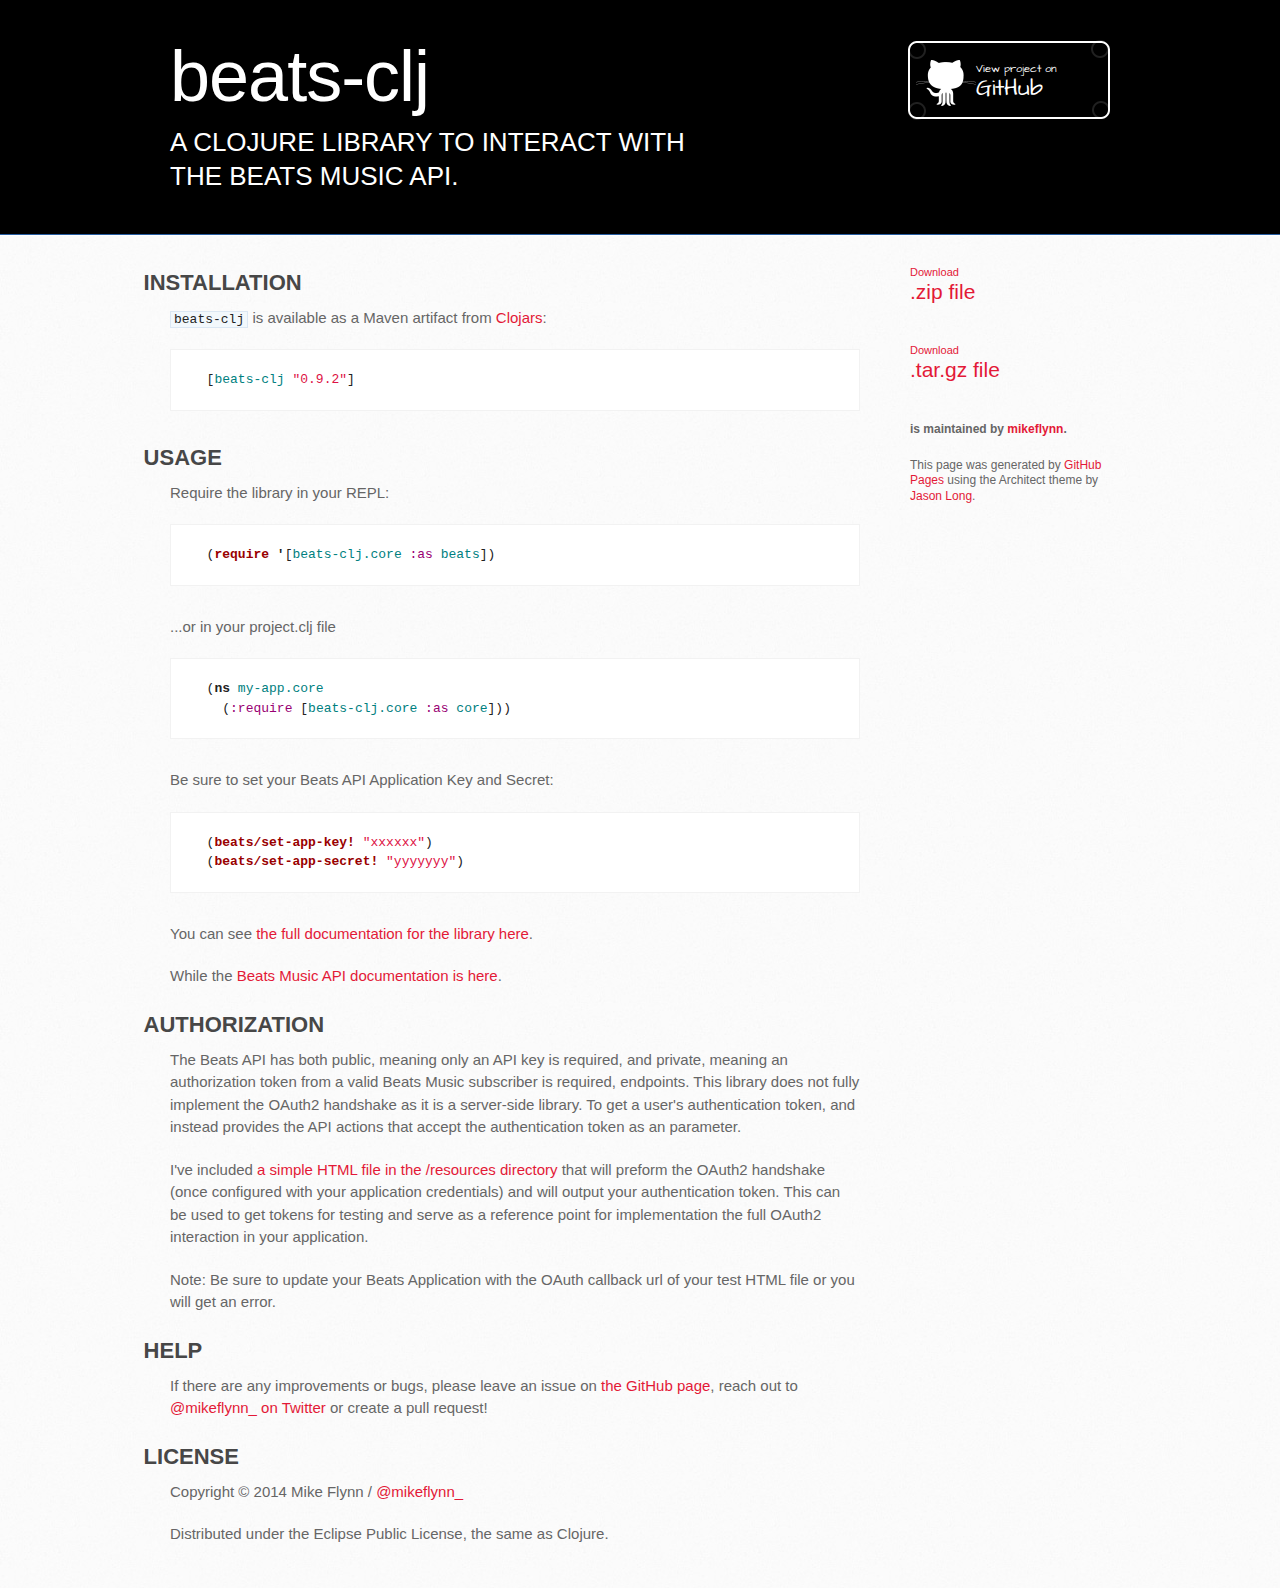
==== commit 663b4fa0: "gh-pages: Update version number." ====
--- a/index.html
+++ b/index.html
@@ -35,7 +35,7 @@
 
 <p><code>beats-clj</code> is available as a Maven artifact from <a href="https://clojars.org/beats-clj">Clojars</a>:</p>
 
-<div class="highlight highlight-clojure"><pre>  <span class="p">[</span><span class="nv">beats-clj</span> <span class="s">"0.9.1"</span><span class="p">]</span>
+<div class="highlight highlight-clojure"><pre>  <span class="p">[</span><span class="nv">beats-clj</span> <span class="s">"0.9.2"</span><span class="p">]</span>
 </pre></div>
 
 <h2>
